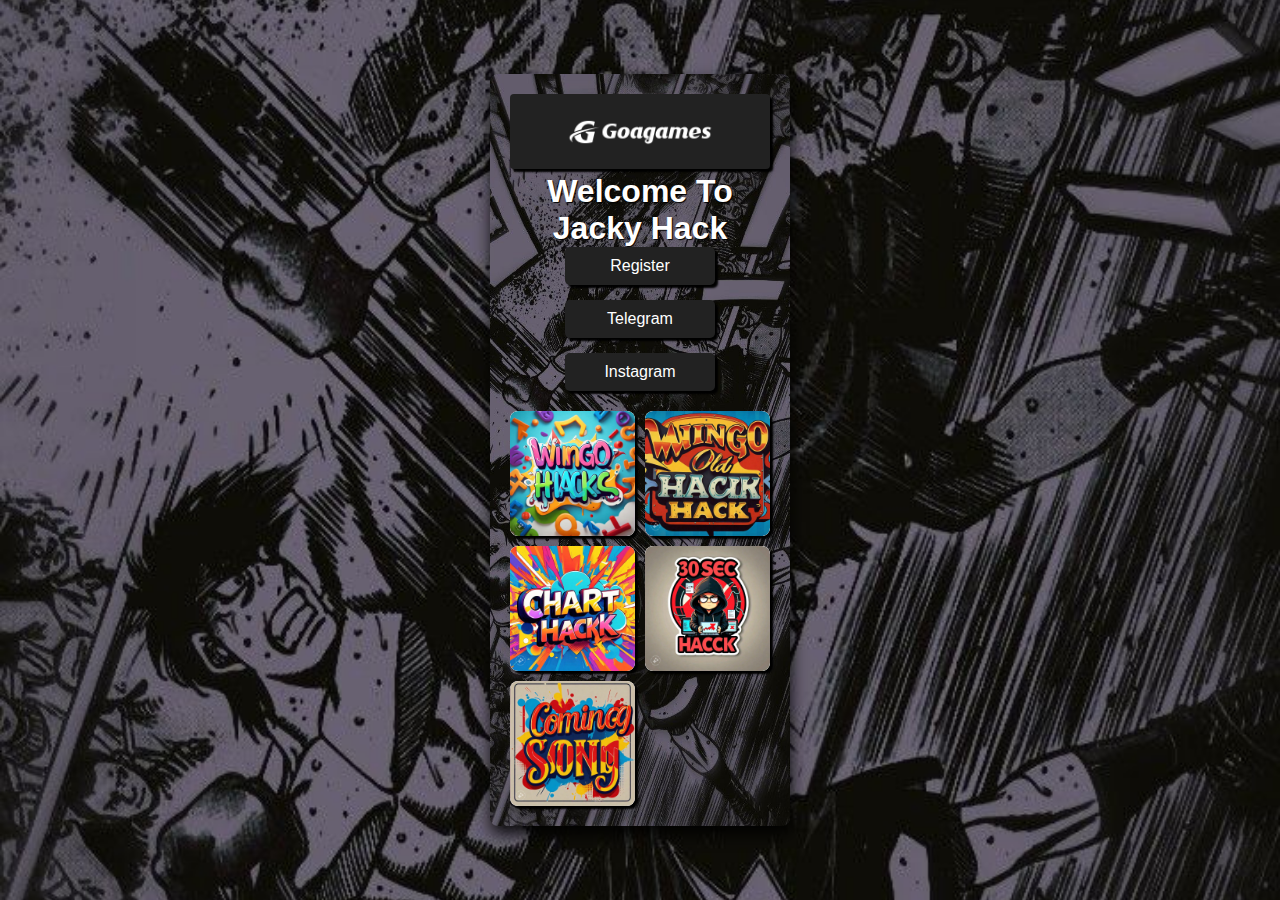
==== ndex.html @ dad3ef1a "Add files via upload" ====
<!DOCTYPE html>
<html lang="en">
<head>
  <meta charset="UTF-8">
  <meta name="viewport" content="width=device-width, initial-scale=1.0">
  <title>Portfolio</title>
  <link rel="stylesheet" href="style.css">
</head>
<body>
  <div class="container">
    <div class="logo">
      <img src="logo.png" alt="Logo"> <!-- Replace with your logo -->
    </div>
    <style>
      h1 {
        color: white;
        font-style: bold;
        margin-top: 4px;
        text-shadow: 1px 1px 1px black;
      }
    </style>
    <h1>Welcome To Jacky Hack</h1>

    <!-- Buttons displayed vertically -->
    <div class="buttons">
      <a href="https://goagame.casino/#/register?invitationCode=326585705460" class="button">Register</a>
      <a href="https://t.me/Official_jeckyyy" class="button" target="_blank">Telegram</a>
      <a href="https://www.instagram.com/trader_jeckyi_03?igsh=MWdxeDgyeXBjb3dwYg==" class="button" target="_blank">Instagram</a>
    </div>

    <section class="image-boxes">
      <a href="page1.html" class="image-box">
        <img src="image1.jpg" alt="Image 1"> <!-- Replace with your image -->
      </a>
      <a href="page2.html" class="image-box">
        <img src="image2.jpg" alt="Image 2"> <!-- Replace with your image -->
      </a>
      <a href="page3.html" class="image-box">
        <img src="image3.jpg" alt="Image 3"> <!-- Replace with your image -->
      </a>
      <a href="page4.html" class="image-box">
        <img src="image4.jpg" alt="Image 4"> <!-- Replace with your image -->
      </a>
      <a href="page5.html" class="image-box">
        <img src="image5.jpg" alt="Image 4"> <!-- Replace with your image -->
      </a>
    </section>
  </div>

  <script src="script.js"></script>
</body>
</html>
---- style.css ----
/* Basic reset */
* {
  margin: 0;
  padding: 0;
  box-sizing: border-box;
}

body {
  font-family: Arial, sans-serif;
  background-color: #f4f4f4;
  display: flex;
  justify-content: center;
  align-items: center;
  min-height: 100vh;
  background-image: url('bg.png');
  background-size: cover;
  background-position: center;
  background-repeat: no-repeat;
}

.container {
  width: 300px;
  background-color: white;
  background-image: url('bg.png');
  background-size: cover;
  background-position: center;
  background-repeat: no-repeat;
  padding: 20px;
  border-radius: 8px;
  box-shadow: 1px 8px 16px rgba(0, 0, 0, 0.9);
  text-align: center;
}

.logo {
  margin-bottom: 0px;
  padding-top: 10px;
  padding-bottom: 5px;
  width: 100%;
  background-color: rgb(34, 34, 34);
  border-radius: 4px;
  box-shadow: 3px 3px 2px black;
}

.logo img {
  width: 150px;/* Set width for the logo */
 
}

.buttons {
  display: flex;
  flex-direction: column; /* Stack buttons vertically */
  gap: 15px; /* Space between buttons */
  margin-bottom: 20px;
 
}

.buttons a {
  text-decoration: none;
  color: white;
  padding: 10px;
  border-radius: 5px bold black;
  background-color: rgb(34, 34, 34);
  border-radius: 5px;
  transition: background-color 0.3s;
  width: 150px; /* Make the buttons full-width
 */
  text-align: center;
  align-self: center;
  box-shadow: 3px 3px 2px black;
}

.buttons a:hover {
  background-color: rgb(34, 34, 34);
}

.image-boxes {
  display: grid;
  grid-template-columns: 1fr 1fr;
  gap: 10px;
  
}

.image-box {
  background-color: white;
  border-radius: 8px;
  overflow: hidden;
  box-shadow: 0 4px 8px rgba(0, 0, 0, 0.1);
  transition: transform 0.3s ease;
  box-shadow: 3px 3px 2px black;
}

.image-box:hover {
  transform: translateY(-10px);
}

.image-box img {
  width: 100%;
  height: auto;
  display: block;
  border-radius: 8px;
}
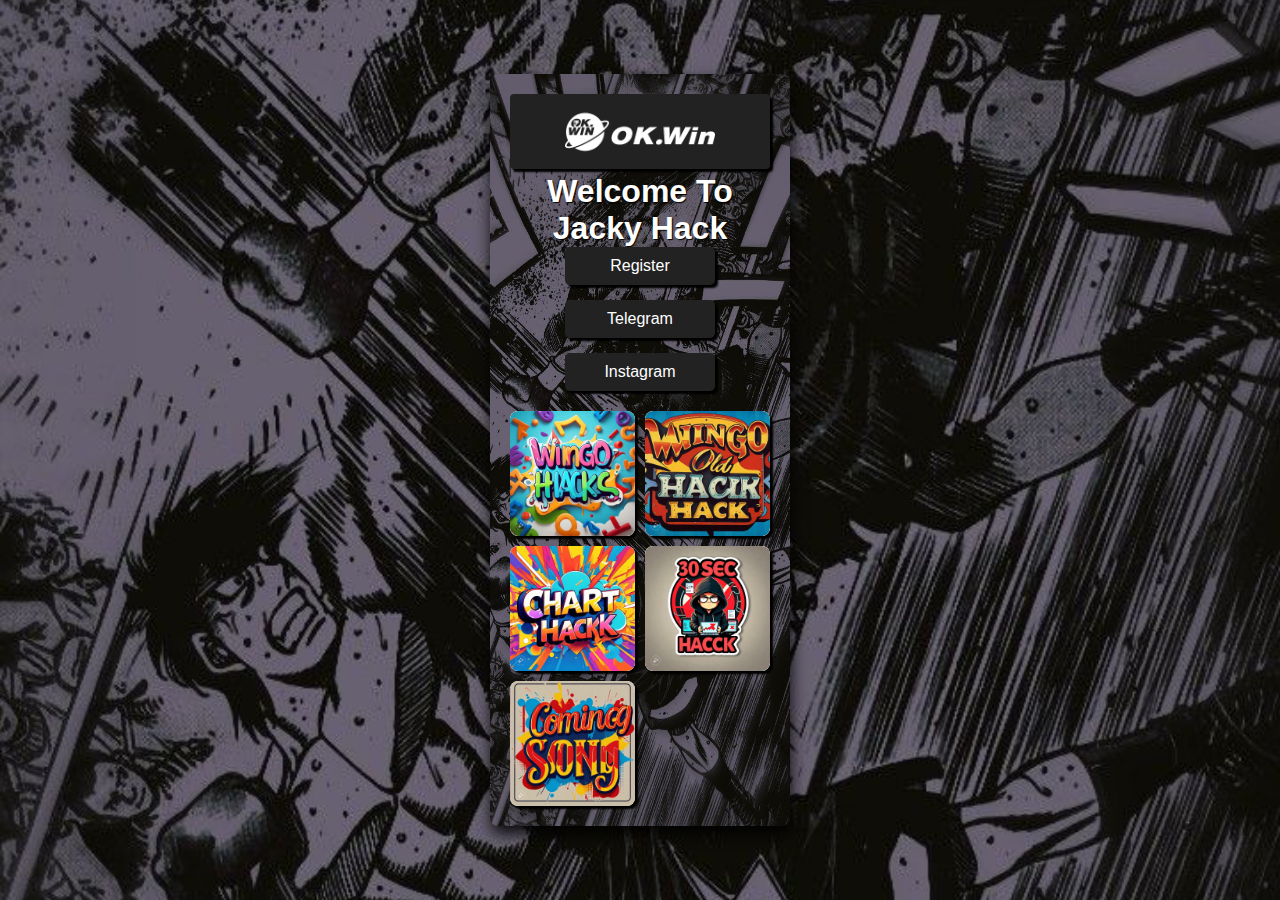
==== commit ea2c37ff: "Update ndex.html" ====
--- a/ndex.html
+++ b/ndex.html
@@ -23,7 +23,7 @@
 
     <!-- Buttons displayed vertically -->
     <div class="buttons">
-      <a href="https://goagame.casino/#/register?invitationCode=326585705460" class="button">Register</a>
+      <a href="https://www.okwinlottery.com//#/register?invitationCode=578226431299" class="button">Register</a>
       <a href="https://t.me/Official_jeckyyy" class="button" target="_blank">Telegram</a>
       <a href="https://www.instagram.com/trader_jeckyi_03?igsh=MWdxeDgyeXBjb3dwYg==" class="button" target="_blank">Instagram</a>
     </div>
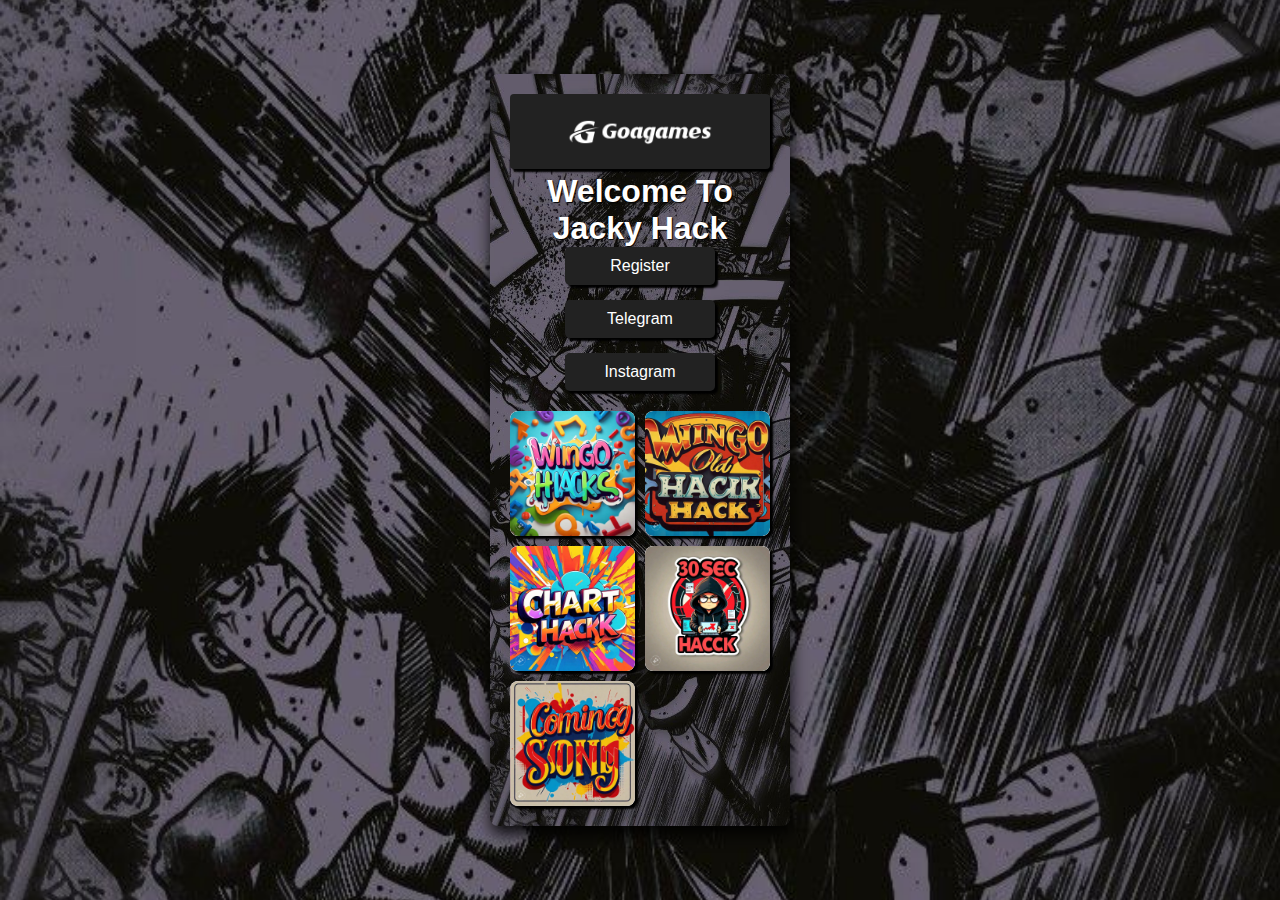
==== commit 9539588b: "Update ndex.html" ====
--- a/ndex.html
+++ b/ndex.html
@@ -23,8 +23,8 @@
 
     <!-- Buttons displayed vertically -->
     <div class="buttons">
-      <a href="https://www.okwinlottery.com//#/register?invitationCode=578226431299" class="button">Register</a>
-      <a href="https://t.me/Official_jeckyyy" class="button" target="_blank">Telegram</a>
+      <a href="https://diuwin.bet/#/register?invitationCode=376856010412" class="button">Register</a>
+      <a href="https://t.me/CSNEBWVW" class="button" target="_blank">Telegram</a>
       <a href="https://www.instagram.com/trader_jeckyi_03?igsh=MWdxeDgyeXBjb3dwYg==" class="button" target="_blank">Instagram</a>
     </div>
 
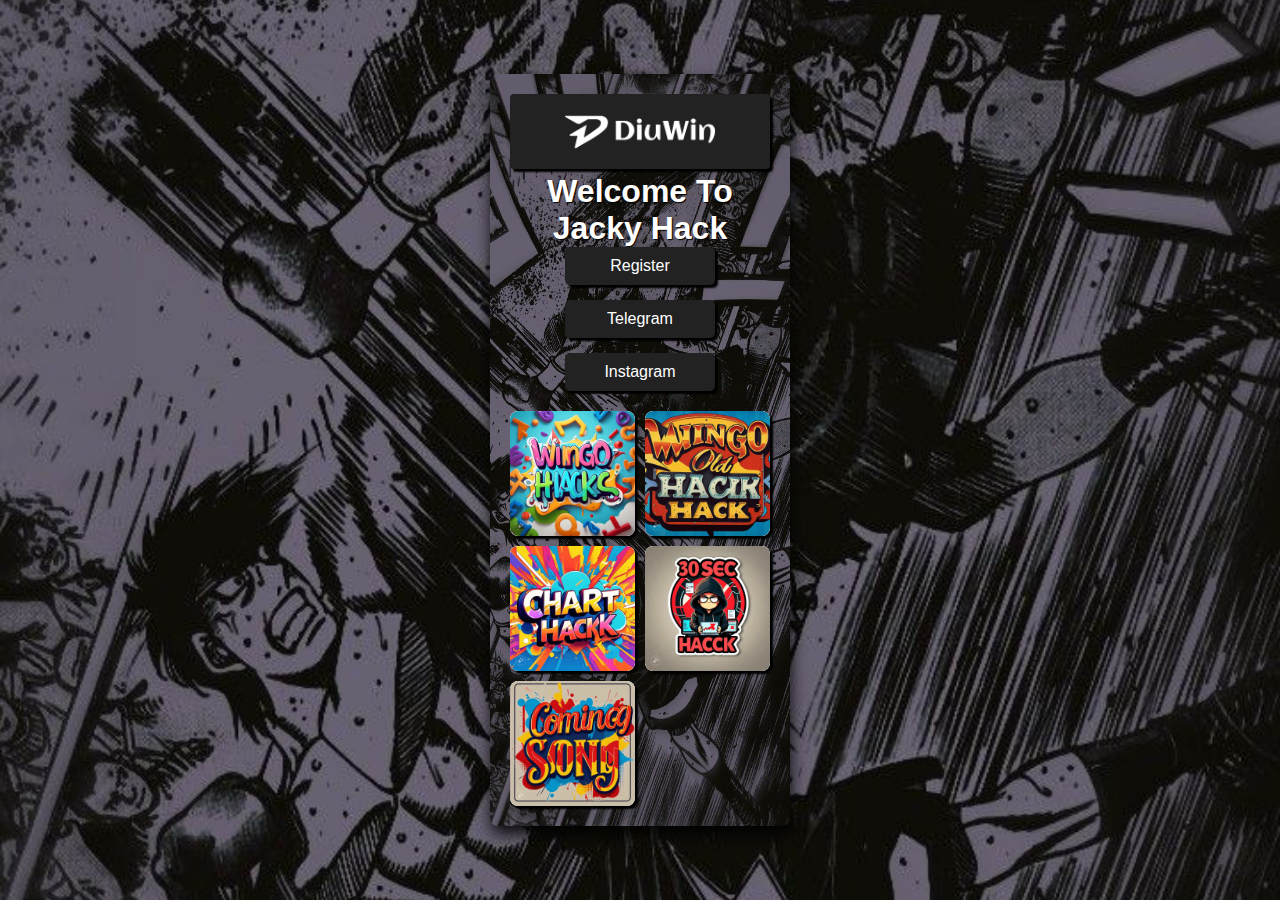
==== commit 62de7059: "Update ndex.html" ====
--- a/ndex.html
+++ b/ndex.html
@@ -25,7 +25,7 @@
     <div class="buttons">
       <a href="https://diuwin.bet/#/register?invitationCode=376856010412" class="button">Register</a>
       <a href="https://t.me/CSNEBWVW" class="button" target="_blank">Telegram</a>
-      <a href="https://www.instagram.com/trader_jeckyi_03?igsh=MWdxeDgyeXBjb3dwYg==" class="button" target="_blank">Instagram</a>
+      <a href="https://www.instagram.com/tredar_jecky_01?igsh=MXZweHJlNGNsZGI0dA==" class="button" target="_blank">Instagram</a>
     </div>
 
     <section class="image-boxes">
